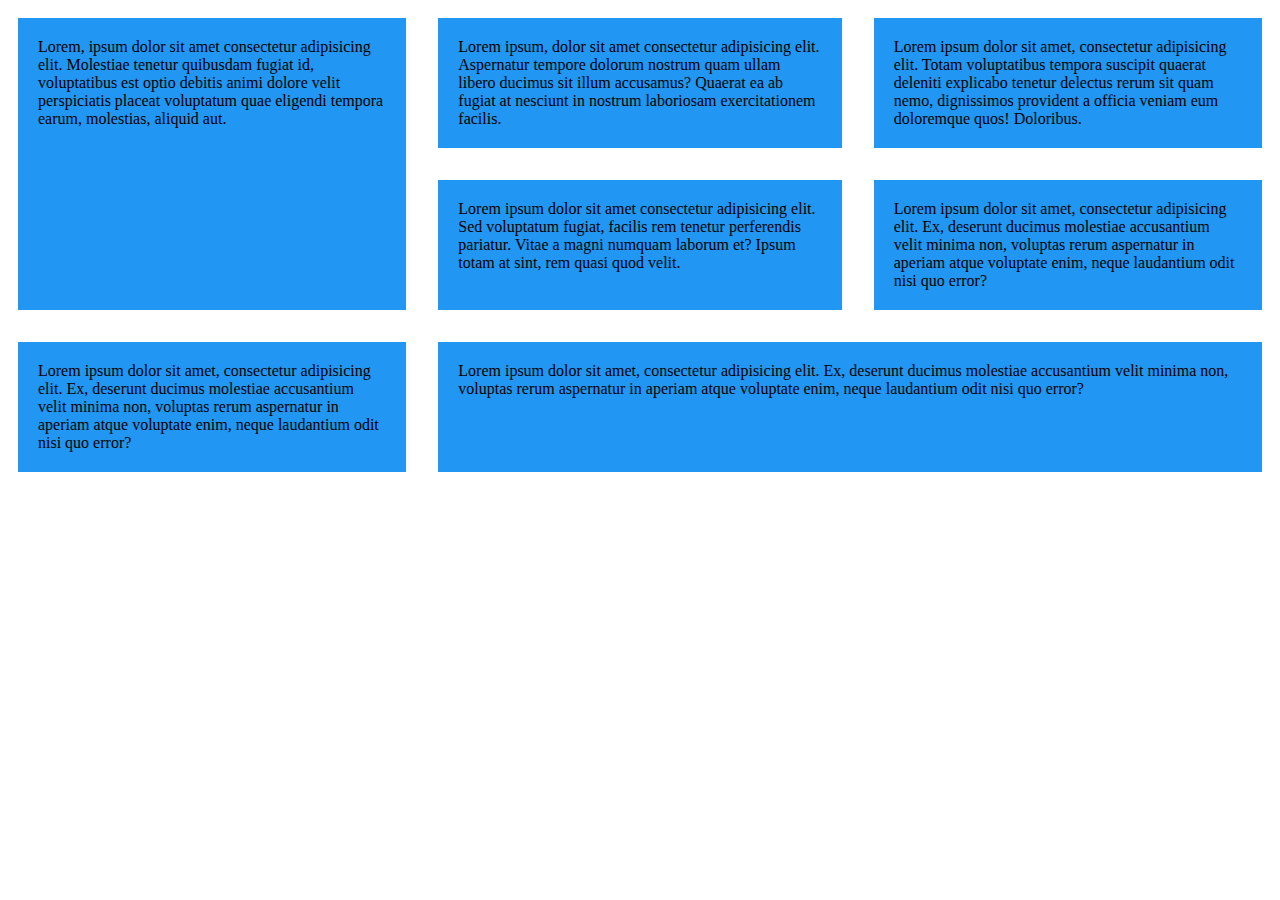
==== individual-work/css-grid/index.html @ 8b151cde "css-grid" ====
<!DOCTYPE html>
<html lang="en">

<head>
    <meta charset="UTF-8">
    <meta http-equiv="X-UA-Compatible" content="IE=edge">
    <meta name="viewport" content="width=device-width, initial-scale=1.0">
    <link rel="stylesheet" href="./styles.css">
    <title>css-grid</title>
</head>

<body>
    <div class="grid-container">
        <div class="item1">Lorem, ipsum dolor sit amet consectetur adipisicing elit. Molestiae tenetur quibusdam fugiat
            id, voluptatibus est optio debitis animi dolore velit perspiciatis placeat voluptatum quae eligendi tempora
            earum, molestias, aliquid aut.</div>
        <div class="item2">Lorem ipsum, dolor sit amet consectetur adipisicing elit. Aspernatur tempore dolorum nostrum
            quam ullam libero ducimus sit illum accusamus? Quaerat ea ab fugiat at nesciunt in nostrum laboriosam
            exercitationem facilis.</div>
        <div class="item3">Lorem ipsum dolor sit amet, consectetur adipisicing elit. Totam voluptatibus tempora suscipit
            quaerat deleniti explicabo tenetur delectus rerum sit quam nemo, dignissimos provident a officia veniam eum
            doloremque quos! Doloribus.</div>
        <div class="item4">Lorem ipsum dolor sit amet consectetur adipisicing elit. Sed voluptatum fugiat, facilis rem
            tenetur perferendis pariatur. Vitae a magni numquam laborum et? Ipsum totam at sint, rem quasi quod velit.
        </div>
        <div class="item5">Lorem ipsum dolor sit amet, consectetur adipisicing elit. Ex, deserunt ducimus molestiae
            accusantium velit minima non, voluptas rerum aspernatur in aperiam atque voluptate enim, neque laudantium
            odit nisi quo error?</div>
        <div class="item6">Lorem ipsum dolor sit amet, consectetur adipisicing elit. Ex, deserunt ducimus molestiae
            accusantium velit minima non, voluptas rerum aspernatur in aperiam atque voluptate enim, neque laudantium
            odit nisi quo error?</div>
        <div class="item7">Lorem ipsum dolor sit amet, consectetur adipisicing elit. Ex, deserunt ducimus molestiae
            accusantium velit minima non, voluptas rerum aspernatur in aperiam atque voluptate enim, neque laudantium
            odit nisi quo error?</div>
    </div>
</body>

</html>
---- individual-work/css-grid/styles.css ----
.item1 { grid-area: left; }
.item2 { grid-area: menu; }
.item3 { grid-area: menu2; }
.item4 { grid-area: menu3; }
.item5 { grid-area: menu4; }
.item7 { grid-area: left1; }
.item6 { grid-area: footer; }

.grid-container {
  display: grid;
  grid-template-areas:
    'left menu menu2'
    'left menu3 menu4'
    'left1 footer footer';
  gap: 10px;
  padding: 10px;
  grid-gap: 2rem;
}

.grid-container div {
  background-color: #2196F3;
  padding: 20px;
}
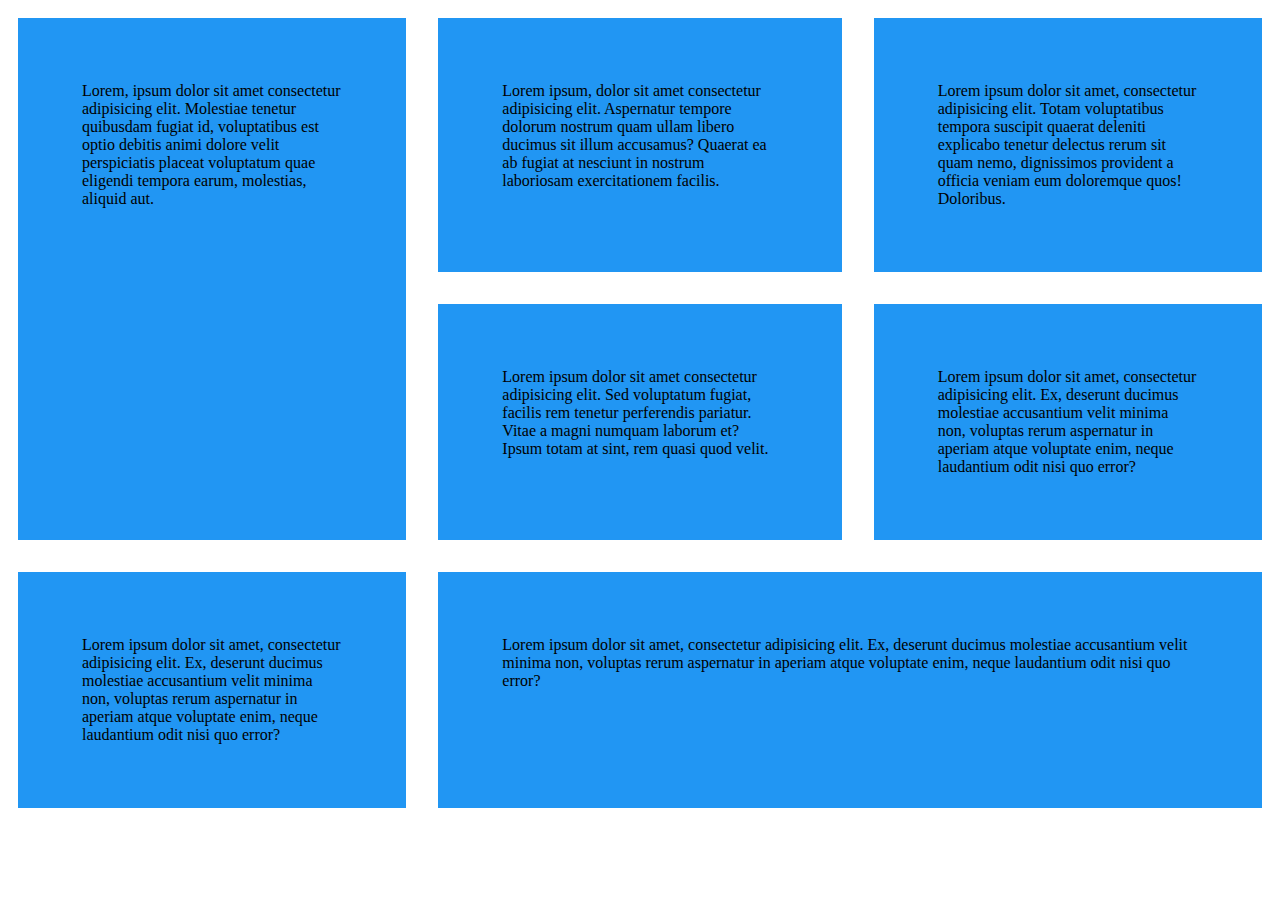
==== commit 028f8459: "css-grid-0" ====
--- a/individual-work/css-grid/index.html
+++ b/individual-work/css-grid/index.html
@@ -10,7 +10,7 @@
 </head>
 
 <body>
-    <div class="grid-container">
+    <div class="container">
         <div class="item1">Lorem, ipsum dolor sit amet consectetur adipisicing elit. Molestiae tenetur quibusdam fugiat
             id, voluptatibus est optio debitis animi dolore velit perspiciatis placeat voluptatum quae eligendi tempora
             earum, molestias, aliquid aut.</div>
--- a/individual-work/css-grid/styles.css
+++ b/individual-work/css-grid/styles.css
@@ -6,7 +6,7 @@
 .item7 { grid-area: left1; }
 .item6 { grid-area: footer; }
 
-.grid-container {
+.container {
   display: grid;
   grid-template-areas:
     'left menu menu2'
@@ -17,7 +17,7 @@
   grid-gap: 2rem;
 }
 
-.grid-container div {
+.container div {
   background-color: #2196F3;
-  padding: 20px;
+  padding: 4rem;
 }